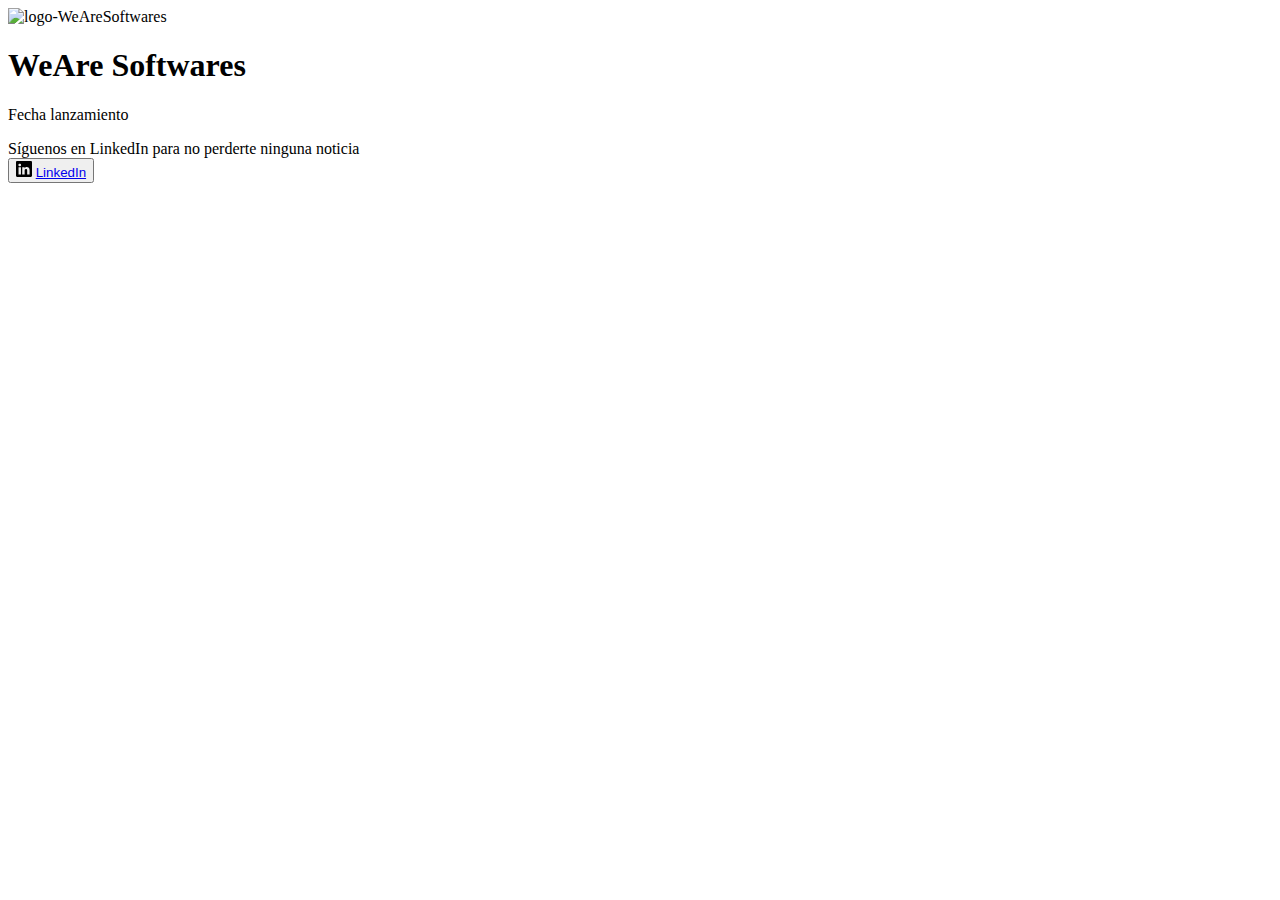
==== index.html @ 5dd97846 "v1.5 fix" ====
<!DOCTYPE html>
<html lang="en">
<head>
    <meta charset="UTF-8">
    <meta name="viewport" content="width=device-width, initial-scale=1.0">
    <title>WeAre - Countdown</title>
    <link rel="stylesheet" href="https://cdnjs.cloudflare.com/ajax/libs/font-awesome/6.6.0/css/all.min.css">
    <link rel="stylesheet" href="estilo.css">
    <link rel="shortcut icon" href="../img/logo.ico" type="image/x-icon">
</head>
<body>
    <div class="card">
      <div class="portada" id="portada">
        <div class="header">
            <img class="logo-img" src="/img/logoNormalSinFondo.png" alt="logo-WeAreSoftwares">
            <h1 class="logotipo">WeAre Softwares</h1>
            <p class="mensaje">Fecha lanzamiento</p>
        </div>

        <div id="cuenta">
            <!-- Bloques del contador se llenan con JavaScript -->
        </div>
      <div class="heading">Síguenos en LinkedIn para no perderte ninguna noticia</div>
      <div class="icons">
<button class="Btn">
  <svg
    viewBox="0 0 16 16"
    height="16"
    width="16"
    xmlns="http://www.w3.org/2000/svg"
    class="svgIcon"
  >
    <path
      d="M0 1.146C0 .513.526 0 1.175 0h13.65C15.474 0 16 .513 16 1.146v13.708c0 .633-.526 1.146-1.175 1.146H1.175C.526 16 0 15.487 0 14.854zm4.943 12.248V6.169H2.542v7.225zm-1.2-8.212c.837 0 1.358-.554 1.358-1.248-.015-.709-.52-1.248-1.342-1.248S2.4 3.226 2.4 3.934c0 .694.521 1.248 1.327 1.248zm4.908 8.212V9.359c0-.216.016-.432.08-.586.173-.431.568-.878 1.232-.878.869 0 1.216.662 1.216 1.634v3.865h2.401V9.25c0-2.22-1.184-3.252-2.764-3.252-1.274 0-1.845.7-2.165 1.193v.025h-.016l.016-.025V6.169h-2.4c.03.678 0 7.225 0 7.225z"
    ></path>
  </svg>
  <span class="text"><a href="https://www.linkedin.com/company/weare-softwares">LinkedIn</a></span>
</button>

    </div>
    
    <script src="https://kit.fontawesome.com/2c36e9b7b1.js" crossorigin="anonymous"></script>
    <script src="js/simplyCountdown.min.js"></script>
    <script src="js/countdown.js"></script>
    <script>
        class Countdown {
            constructor(targetDate, elementId) {
                this.targetDate = new Date(targetDate).getTime();
                this.element = document.getElementById(elementId);
                this.startCountdown();
            }

            startCountdown() {
                this.interval = setInterval(() => {
                    const now = new Date().getTime();
                    const distance = this.targetDate - now;

                    if (distance < 0) {
                        clearInterval(this.interval);
                        this.element.innerHTML = `
                            <div class='contador-bloque'><div class='valor'>00</div><div class='unidad'>d</div></div>
                            <div class='contador-bloque'><div class='valor'>00</div><div class='unidad'>h</div></div>
                            <div class='contador-bloque'><div class='valor'>00</div><div class='unidad'>m</div></div>
                            <div class='contador-bloque'><div class='valor'>00</div><div class='unidad'>s</div></div>
                        `;
                        return;
                    }

                    const days = Math.floor(distance / (1000 * 60 * 60 * 24));
                    const hours = Math.floor((distance % (1000 * 60 * 60 * 24)) / (1000 * 60 * 60));
                    const minutes = Math.floor((distance % (1000 * 60 * 60)) / (1000 * 60));
                    const seconds = Math.floor((distance % (1000 * 60)) / 1000);

                    this.element.innerHTML = `
                        <div class='contador-bloque'><div class='valor'>${days}</div><div class='unidad'>d</div></div>
                        <div class='contador-bloque'><div class='valor'>${hours}</div><div class='unidad'>h</div></div>
                        <div class='contador-bloque'><div class='valor'>${minutes}</div><div class='unidad'>m</div></div>
                        <div class='contador-bloque'><div class='valor'>${seconds}</div><div class='unidad'>s</div></div>
                    `;
                }, 1000);
            }
        }

        new Countdown('September 16, 2024 00:00:00', 'cuenta');
    </script>
</body>
</html>
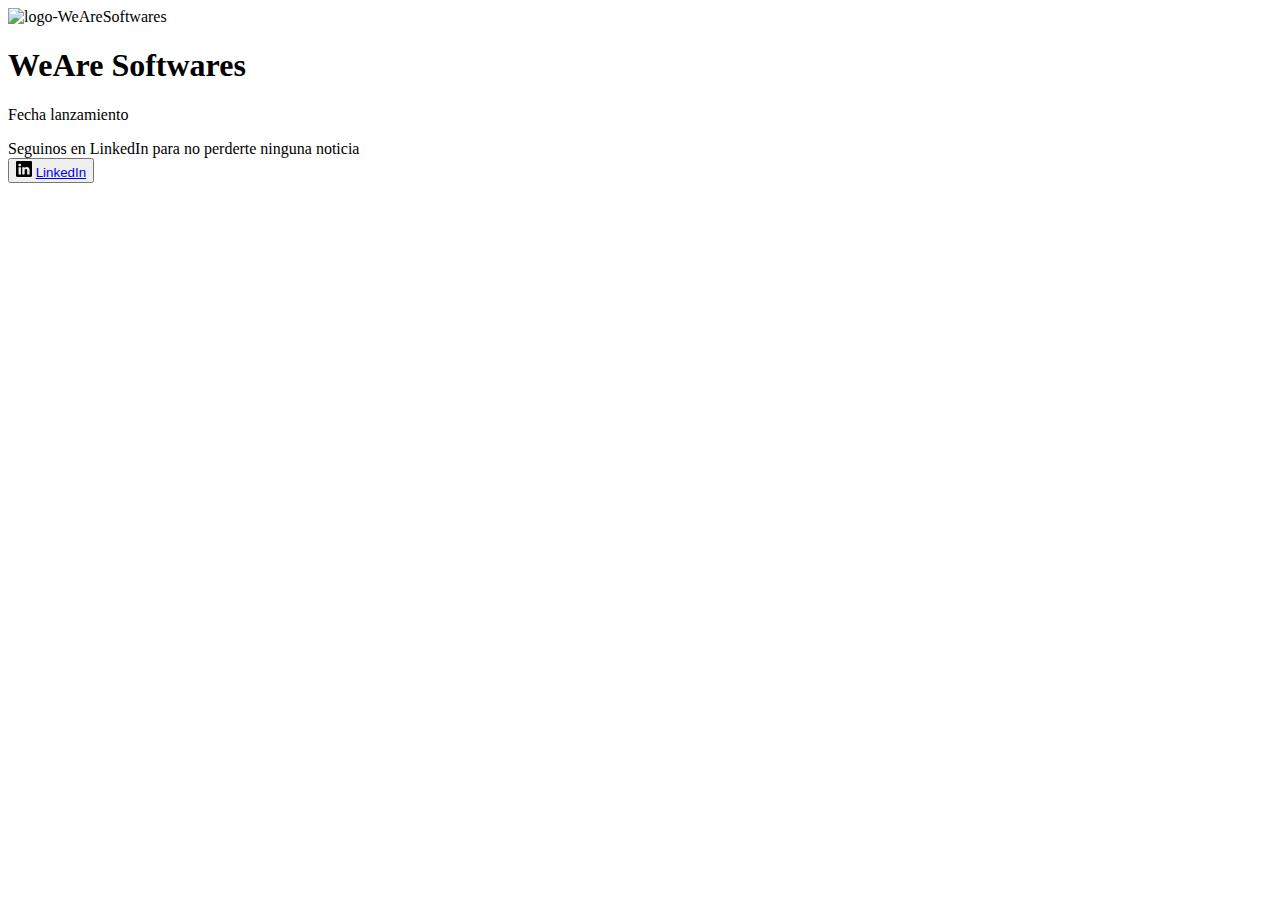
==== commit 046d23f8: "Merge branch 'develop' of https://github.com/julianalvarez243/wearesoftwaresWeb into develop" ====
--- a/index.html
+++ b/index.html
@@ -3,7 +3,7 @@
 <head>
     <meta charset="UTF-8">
     <meta name="viewport" content="width=device-width, initial-scale=1.0">
-    <title>WeAre - Countdown</title>
+    <title>WeAre Softwares</title>
     <link rel="stylesheet" href="https://cdnjs.cloudflare.com/ajax/libs/font-awesome/6.6.0/css/all.min.css">
     <link rel="stylesheet" href="estilo.css">
     <link rel="shortcut icon" href="../img/logo.ico" type="image/x-icon">
@@ -12,7 +12,7 @@
     <div class="card">
       <div class="portada" id="portada">
         <div class="header">
-            <img class="logo-img" src="/img/logoNormalSinFondo.png" alt="logo-WeAreSoftwares">
+            <img class="logo-img" src="/img/logoNormal-Photoroom.png" alt="logo-WeAreSoftwares">
             <h1 class="logotipo">WeAre Softwares</h1>
             <p class="mensaje">Fecha lanzamiento</p>
         </div>
@@ -20,7 +20,7 @@
         <div id="cuenta">
             <!-- Bloques del contador se llenan con JavaScript -->
         </div>
-      <div class="heading">Síguenos en LinkedIn para no perderte ninguna noticia</div>
+      <div class="heading">Seguinos en LinkedIn para no perderte ninguna noticia</div>
       <div class="icons">
 <button class="Btn">
   <svg
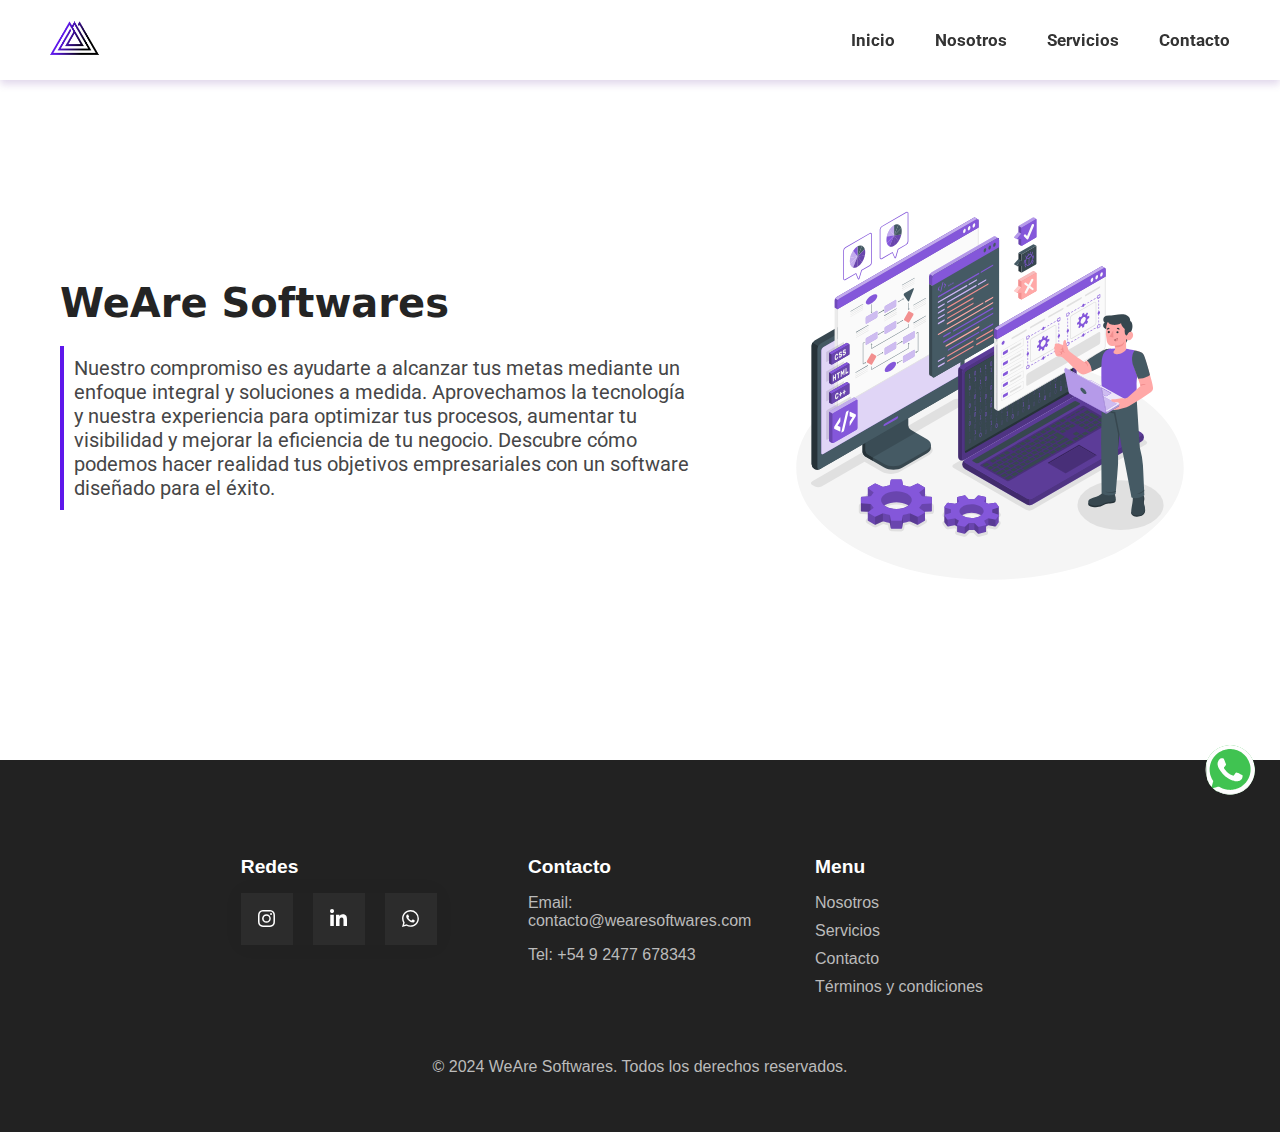
==== commit 3565e26b: "v2.1 Lanzamiento web" ====
--- a/index.html
+++ b/index.html
@@ -3,85 +3,110 @@
 <head>
     <meta charset="UTF-8">
     <meta name="viewport" content="width=device-width, initial-scale=1.0">
-    <title>WeAre Softwares</title>
+    <title>WeAre</title>
+    <link rel="shortcut icon" href="../img/logo.ico" type="image/x-icon">
+    <link rel="stylesheet" href="./assets/style.css">
     <link rel="stylesheet" href="https://cdnjs.cloudflare.com/ajax/libs/font-awesome/6.6.0/css/all.min.css">
-    <link rel="stylesheet" href="estilo.css">
-    <link rel="shortcut icon" href="../img/logo.ico" type="image/x-icon">
+
 </head>
 <body>
-    <div class="card">
-      <div class="portada" id="portada">
-        <div class="header">
-            <img class="logo-img" src="/img/logoNormal-Photoroom.png" alt="logo-WeAreSoftwares">
-            <h1 class="logotipo">WeAre Softwares</h1>
-            <p class="mensaje">Fecha lanzamiento</p>
+    <nav>
+        <div class="navbar">
+            <div class="logoNav">
+                <img src="./img/logoNormal.png" alt="Logo WeAre">
+            </div>
+
+            <button class="menu-toggle" aria-label="Abrir menú">
+                <i class="fas fa-bars"></i> <!-- Icono del menú hamburguesa -->
+            </button>
+    
+            <div class="menuNav">
+                <!-- Botón para cerrar el menú, visible solo cuando el menú está activo -->
+                <button class="close-menu" aria-label="Cerrar menú">
+                    <i class="fas fa-times"></i> <!-- Icono de cerrar -->
+                </button>
+                <ul>
+                    <li><a href="../index.html">Inicio</a></li>
+                    <li><a href="pages/nosotros.html">Nosotros</a></li>
+                    <li><a href="pages/servicios.html">Servicios</a></li>
+                    <li><a href="pages/contacto.html">Contacto</a></li>
+                </ul>
+            </div>
         </div>
+    </nav>
 
-        <div id="cuenta">
-            <!-- Bloques del contador se llenan con JavaScript -->
+    <main>
+        <div class="main index">
+            <div class="textMain">
+                <h1>WeAre Softwares</h1>
+                <p class="p-main-index">Nuestro compromiso es ayudarte a alcanzar tus metas mediante un enfoque integral y soluciones a medida. 
+                Aprovechamos la tecnología y nuestra experiencia para optimizar tus procesos, aumentar tu visibilidad y mejorar la eficiencia de tu negocio. 
+                Descubre cómo podemos hacer realidad tus objetivos empresariales con un software diseñado para el éxito.</p>
+            </div>
+            
+            <div class="imgMain">
+                <img src="img/imgMain.svg" alt="Ilustracion grafica de cliente">
+            </div>
+            <a href="https://wa.me/message/2NBDD7EORZQVL1" class="whatsapp-button" target="_blank" title="Contáctanos por WhatsApp">
+                <img class="img-wsp" src="img/whatsAppIcon.be7b0268fb40c767fbbd (2).svg" alt="">
+            </a>
+            
         </div>
-      <div class="heading">Seguinos en LinkedIn para no perderte ninguna noticia</div>
-      <div class="icons">
-<button class="Btn">
-  <svg
-    viewBox="0 0 16 16"
-    height="16"
-    width="16"
-    xmlns="http://www.w3.org/2000/svg"
-    class="svgIcon"
-  >
-    <path
-      d="M0 1.146C0 .513.526 0 1.175 0h13.65C15.474 0 16 .513 16 1.146v13.708c0 .633-.526 1.146-1.175 1.146H1.175C.526 16 0 15.487 0 14.854zm4.943 12.248V6.169H2.542v7.225zm-1.2-8.212c.837 0 1.358-.554 1.358-1.248-.015-.709-.52-1.248-1.342-1.248S2.4 3.226 2.4 3.934c0 .694.521 1.248 1.327 1.248zm4.908 8.212V9.359c0-.216.016-.432.08-.586.173-.431.568-.878 1.232-.878.869 0 1.216.662 1.216 1.634v3.865h2.401V9.25c0-2.22-1.184-3.252-2.764-3.252-1.274 0-1.845.7-2.165 1.193v.025h-.016l.016-.025V6.169h-2.4c.03.678 0 7.225 0 7.225z"
-    ></path>
-  </svg>
-  <span class="text"><a href="https://www.linkedin.com/company/weare-softwares">LinkedIn</a></span>
-</button>
+    </main>
+    
+    <footer>
+      <div class="footer footercontact">
+          <div class="footer-container">
+              <div class="footer-section redes">
+                  <h4>Redes</h4>
+                  <div class="card-contacto">
+                    <a href="#" class="socialContainer containerOne">
+                      <svg class="socialSvg instagramSvg" viewBox="0 0 16 16">
+                        <path
+                          d="M8 0C5.829 0 5.556.01 4.703.048 3.85.088 3.269.222 2.76.42a3.917 3.917 0 0 0-1.417.923A3.927 3.927 0 0 0 .42 2.76C.222 3.268.087 3.85.048 4.7.01 5.555 0 5.827 0 8.001c0 2.172.01 2.444.048 3.297.04.852.174 1.433.372 1.942.205.526.478.972.923 1.417.444.445.89.719 1.416.923.51.198 1.09.333 1.942.372C5.555 15.99 5.827 16 8 16s2.444-.01 3.298-.048c.851-.04 1.434-.174 1.943-.372a3.916 3.916 0 0 0 1.416-.923c.445-.445.718-.891.923-1.417.197-.509.332-1.09.372-1.942C15.99 10.445 16 10.173 16 8s-.01-2.445-.048-3.299c-.04-.851-.175-1.433-.372-1.941a3.926 3.926 0 0 0-.923-1.417A3.911 3.911 0 0 0 13.24.42c-.51-.198-1.092-.333-1.943-.372C10.443.01 10.172 0 7.998 0h.003zm-.717 1.442h.718c2.136 0 2.389.007 3.232.046.78.035 1.204.166 1.486.275.373.145.64.319.92.599.28.28.453.546.598.92.11.281.24.705.275 1.485.039.843.047 1.096.047 3.231s-.008 2.389-.047 3.232c-.035.78-.166 1.203-.275 1.485a2.47 2.47 0 0 1-.599.919c-.28.28-.546.453-.92.598-.28.11-.704.24-1.485.276-.843.038-1.096.047-3.232.047s-2.39-.009-3.233-.047c-.78-.036-1.203-.166-1.485-.276a2.478 2.478 0 0 1-.92-.598 2.48 2.48 0 0 1-.6-.92c-.109-.281-.24-.705-.275-1.485-.038-.843-.046-1.096-.046-3.233 0-2.136.008-2.388.046-3.231.036-.78.166-1.204.276-1.486.145-.373.319-.64.599-.92.28-.28.546-.453.92-.598.282-.11.705-.24 1.485-.276.738-.034 1.024-.044 2.515-.045v.002zm4.988 1.328a.96.96 0 1 0 0 1.92.96.96 0 0 0 0-1.92zm-4.27 1.122a4.109 4.109 0 1 0 0 8.217 4.109 4.109 0 0 0 0-8.217zm0 1.441a2.667 2.667 0 1 1 0 5.334 2.667 2.667 0 0 1 0-5.334z"
+                        ></path>
+                      </svg>
+                    </a>
+                  
+                    <a href="https://www.linkedin.com/company/weare-softwares" class="socialContainer containerThree">
+                      <svg class="socialSvg linkdinSvg" viewBox="0 0 448 512">
+                        <path
+                          d="M100.28 448H7.4V148.9h92.88zM53.79 108.1C24.09 108.1 0 83.5 0 53.8a53.79 53.79 0 0 1 107.58 0c0 29.7-24.1 54.3-53.79 54.3zM447.9 448h-92.68V302.4c0-34.7-.7-79.2-48.29-79.2-48.29 0-55.69 37.7-55.69 76.7V448h-92.78V148.9h89.08v40.8h1.3c12.4-23.5 42.69-48.3 87.88-48.3 94 0 111.28 61.9 111.28 142.3V448z"
+                        ></path>
+                      </svg>
+                    </a>
+                  
+                    <a href="https://wa.me/message/2NBDD7EORZQVL1" class="socialContainer containerFour">
+                      <svg class="socialSvg whatsappSvg" viewBox="0 0 16 16">
+                        <path
+                          d="M13.601 2.326A7.854 7.854 0 0 0 7.994 0C3.627 0 .068 3.558.064 7.926c0 1.399.366 2.76 1.057 3.965L0 16l4.204-1.102a7.933 7.933 0 0 0 3.79.965h.004c4.368 0 7.926-3.558 7.93-7.93A7.898 7.898 0 0 0 13.6 2.326zM7.994 14.521a6.573 6.573 0 0 1-3.356-.92l-.24-.144-2.494.654.666-2.433-.156-.251a6.56 6.56 0 0 1-1.007-3.505c0-3.626 2.957-6.584 6.591-6.584a6.56 6.56 0 0 1 4.66 1.931 6.557 6.557 0 0 1 1.928 4.66c-.004 3.639-2.961 6.592-6.592 6.592zm3.615-4.934c-.197-.099-1.17-.578-1.353-.646-.182-.065-.315-.099-.445.099-.133.197-.513.646-.627.775-.114.133-.232.148-.43.05-.197-.1-.836-.308-1.592-.985-.59-.525-.985-1.175-1.103-1.372-.114-.198-.011-.304.088-.403.087-.088.197-.232.296-.346.1-.114.133-.198.198-.33.065-.134.034-.248-.015-.347-.05-.099-.445-1.076-.612-1.47-.16-.389-.323-.335-.445-.34-.114-.007-.247-.007-.38-.007a.729.729 0 0 0-.529.247c-.182.198-.691.677-.691 1.654 0 .977.71 1.916.81 2.049.098.133 1.394 2.132 3.383 2.992.47.205.84.326 1.129.418.475.152.904.129 1.246.08.38-.058 1.171-.48 1.338-.943.164-.464.164-.86.114-.943-.049-.084-.182-.133-.38-.232z"
+                        ></path>
+                      </svg>
+                    </a>
+                  </div>
+              </div>
+              <div class="footer-section contact">
+                  <h4>Contacto</h4>
+                  <p>Email: contacto@wearesoftwares.com</p>
+                  <p>Tel: +54 9 2477 678343</p>
+              </div>
+              <div class="footer-section copyright">
+                  <h4>Menu</h4>
+                  <ul>
+                    <li><a href="pages/nosotros.html">Nosotros</a></li>
+                    <li><a href="pages/servicios.html">Servicios</a></li>
+                    <li><a href="pages/contacto.html">Contacto</a></li>
+                    <li><a href="tyc.html">Términos y condiciones</a></li>
+                  </ul>
+              </div>
+          </div>
+          <div class="div-derechos">
+              <p>&copy; 2024 WeAre Softwares. Todos los derechos reservados.</p>
+          </div>
+      </div>
+  </footer>
 
-    </div>
-    
-    <script src="https://kit.fontawesome.com/2c36e9b7b1.js" crossorigin="anonymous"></script>
-    <script src="js/simplyCountdown.min.js"></script>
-    <script src="js/countdown.js"></script>
-    <script>
-        class Countdown {
-            constructor(targetDate, elementId) {
-                this.targetDate = new Date(targetDate).getTime();
-                this.element = document.getElementById(elementId);
-                this.startCountdown();
-            }
+    <script src="js/script.js"></script> <!-- Enlace al archivo JS -->
 
-            startCountdown() {
-                this.interval = setInterval(() => {
-                    const now = new Date().getTime();
-                    const distance = this.targetDate - now;
-
-                    if (distance < 0) {
-                        clearInterval(this.interval);
-                        this.element.innerHTML = `
-                            <div class='contador-bloque'><div class='valor'>00</div><div class='unidad'>d</div></div>
-                            <div class='contador-bloque'><div class='valor'>00</div><div class='unidad'>h</div></div>
-                            <div class='contador-bloque'><div class='valor'>00</div><div class='unidad'>m</div></div>
-                            <div class='contador-bloque'><div class='valor'>00</div><div class='unidad'>s</div></div>
-                        `;
-                        return;
-                    }
-
-                    const days = Math.floor(distance / (1000 * 60 * 60 * 24));
-                    const hours = Math.floor((distance % (1000 * 60 * 60 * 24)) / (1000 * 60 * 60));
-                    const minutes = Math.floor((distance % (1000 * 60 * 60)) / (1000 * 60));
-                    const seconds = Math.floor((distance % (1000 * 60)) / 1000);
-
-                    this.element.innerHTML = `
-                        <div class='contador-bloque'><div class='valor'>${days}</div><div class='unidad'>d</div></div>
-                        <div class='contador-bloque'><div class='valor'>${hours}</div><div class='unidad'>h</div></div>
-                        <div class='contador-bloque'><div class='valor'>${minutes}</div><div class='unidad'>m</div></div>
-                        <div class='contador-bloque'><div class='valor'>${seconds}</div><div class='unidad'>s</div></div>
-                    `;
-                }, 1000);
-            }
-        }
-
-        new Countdown('September 16, 2024 00:00:00', 'cuenta');
-    </script>
 </body>
-</html>+</html>
--- a/assets/style.css
+++ b/assets/style.css
@@ -0,0 +1,1146 @@
+@import url('https://fonts.googleapis.com/css2?family=Playfair+Display:wght@700&family=Roboto:wght@400&display=swap');
+
+.main-tyc{
+  display: flex;
+  flex-direction: column;
+  justify-content: center;
+  align-items: center;
+  max-width: 70%;
+  margin: 0 auto;
+  padding: 30px;
+}
+
+.main-tyc h1{
+  text-align: center;
+}
+
+body {
+    font-family: 'Roboto', sans-serif;
+    margin: 0;
+    padding: 0;
+}
+
+.error{
+  display: flex;
+  justify-content: center;
+  align-items: center;
+  flex-direction: column;
+}
+
+.error img{
+  width: 380px;
+  height: 440px;
+  padding-top: 70px;
+}
+
+.error h2{
+  text-align: center;
+  font-family: 'Gill Sans', 'Gill Sans MT', Calibri, 'Trebuchet MS', sans-serif;
+}
+
+/* Estilos para el navbar */
+nav {
+    background-color: #ffffff; 
+    box-shadow: 0 4px 8px rgba(102, 51, 153, 0.2); 
+    position: fixed;
+    width: 100%;
+    top: 0;
+    z-index: 1000000;
+}
+
+/* Estilos básicos para el contenedor del navbar */
+.navbar {
+    display: flex;
+    justify-content: space-between;
+    align-items: center;
+    padding: 10px 30px;
+    height: 60px; 
+}
+
+/* Estilos para el botón de menú hamburguesa */
+.menu-toggle {
+    display: none; /* Ocultar el botón en pantallas grandes */
+    background: none;
+    border: none;
+    font-size: 24px;
+    cursor: pointer;
+    color: #333;
+    margin-left: auto;
+}
+
+.menu-toggle .fa-bars {
+    font-size: 34px;
+}
+
+/* Estilos para el contenedor del menú */
+.menuNav {
+    display: flex;
+    align-items: center;
+}
+
+.menuNav ul {
+    list-style: none;
+    margin: 0;
+    padding: 0;
+    display: flex;
+    flex-direction: row;
+}
+
+.menuNav li {
+    margin: 0 20px; 
+}
+
+.menuNav a {
+    text-decoration: none;
+    padding: 10px;
+    color: #333333; 
+    font-size: 16px;
+    font-weight: bold;
+    transition: border-color 0.3s ease;
+    border-bottom: 2px solid transparent;
+}
+
+.menuNav a:hover {
+    border-bottom: 2px solid #5e17eb; /* Violeta */
+}
+
+/* Agregar espacio en la parte superior del contenido para el navbar fijo */
+body {
+    padding-top: 60px; /* Ajustar según el tamaño real del navbar */
+}
+
+
+.logoNav img {
+  height: 50px;
+}
+
+.menuNav ul {
+  list-style: none;
+  margin: 0;
+  display: flex;
+}
+
+.menuNav ul li {
+  margin: 0 10px;
+}
+
+.menuNav ul li a {
+  text-decoration: none;
+  font-weight: bold;
+  font-size: 17px;
+}
+
+/* Estilos básicos para el contenedor de tarjetas */
+.servicios {
+  padding: 20px;
+  text-align: center;
+}
+
+.servicios h1 {
+  font-size: 2rem; 
+  color: #5e17eb; 
+  font-weight: 500; 
+  text-align: center; 
+  text-transform: uppercase; 
+  letter-spacing: 2px; 
+  text-shadow: 2px 2px 4px rgba(0, 0, 0, 0.3); 
+  font-family: 'Arial Black', 'Arial Bold', Gadget, sans-serif; 
+}
+
+
+/* Estilos para el contenedor de tarjetas */
+.cards {
+  display: flex;
+  flex-wrap: wrap;
+  justify-content: center;
+  gap: 20px;
+  margin-top: 30px;
+}
+
+@media (max-width:1138px) {
+  .cards {
+    display: flex;
+    flex-direction: column;
+  }
+}
+
+/* Estilos para cada tarjeta */
+.cards .card1, .cards .card2, .cards .card3 {
+  background-color: #fff;
+  border-radius: 10px;
+  box-shadow: 0 4px 8px rgba(0, 0, 0, 0.1);
+  padding: 20px;
+  max-width: 300px;
+  height: auto;
+  width: 100%;
+  transition: transform 0.3s ease, box-shadow 0.3s ease;
+}
+
+.cards img {
+  max-width: 100%;
+  border-radius: 8px;
+}
+
+.cards p {
+  margin-top: 10px;
+  color: #666;
+}
+
+/* Estilos para los títulos de las tarjetas */
+.h2card {
+  font-size: 1.5rem;
+  margin-bottom: 10px;
+  color: #333;
+  font-family: 'Gill Sans', 'Gill Sans MT', Calibri, 'Trebuchet MS', sans-serif;
+}
+
+.cards p{
+  font-weight: 500;
+  color: #646464;
+  font-family: 'Gill Sans', 'Gill Sans MT', Calibri, 'Trebuchet MS', sans-serif;
+}
+
+/* Efecto hover para las tarjetas */
+.cards .card1:hover, 
+.cards .card2:hover, 
+.cards .card3:hover {
+  transform: translateY(-10px);
+  box-shadow: 0 6px 12px rgba(0, 0, 0, 0.2);
+}
+
+/* Ajuste para pantalla*/
+@media (max-width: 768px) {
+  .cards {
+      flex-direction: column;
+      align-items: center;
+  }
+
+  .cards .card1, 
+  .cards .card2, 
+  .cards .card3 {
+      max-width: 90%;
+  }
+}
+
+
+/* Estilos para el botón de WhatsApp */
+.whatsapp-button {
+  position: fixed;
+  bottom: 100px; 
+  right: 20px; 
+  border-radius: 50%; 
+  width: 60px; 
+  height: 60px; 
+  display: flex;
+  justify-content: center;
+  align-items: center;
+  z-index: 100000; 
+  text-decoration: none; 
+  font-size: 24px; 
+  transition: background-color 0.3s ease; 
+}
+
+.whatsapp-button:hover {
+  background-color: #5e17eb; 
+}
+
+.whatsapp-button i {
+  margin: 0;
+}
+
+.img-wsp {
+  height: 50px;
+  width: 50px;
+  border-radius: 100%;
+}
+
+
+
+/* Estilos para el botón de cerrar menú */
+.close-menu {
+    display: none; 
+    background: none;
+    border: none;
+    font-size: 24px;
+    cursor: pointer;
+    color: #333;
+    position: absolute;
+    top: 10px;
+    right: 10px;
+}
+
+/* Estilos para pantallas pequeñas */
+@media (max-width: 768px) {
+    
+    .menuNav {
+        position: fixed;
+        top: 0;
+        right: 0;
+        width: 50%;
+        height: 100%;
+        background-color: #ffffff;
+        box-shadow: 0 4px 8px rgba(102, 51, 153, 0.2);
+        z-index: 1000;
+        flex-direction: column;
+        align-items: center;
+        padding: 20px;
+        transition: transform 0.3s ease, opacity 0.3s ease; /* Transición suave */
+        transform: translateX(100%);
+        opacity: 0;
+        visibility: hidden; /* Ocultar el menú inicialmente */
+    }
+    
+    .close-menu {
+        display: block; /* Mostrar el botón de cerrar cuando el menú está activo */
+    }
+    
+    .menuNav.active {
+        transform: translateX(0);
+        opacity: 1;
+        visibility: visible; /* Mostrar el menú cuando se active */
+        justify-content: space-around;
+        gap: 20px;
+    }
+    
+    .menuNav ul {
+        flex-direction: column;
+        align-items: center;
+        width: 100%;
+        gap: 55px;
+    }
+    
+    .menuNav li {
+        margin: 20px 0;
+    }
+    
+    .menu-toggle {
+        display: block;
+        padding: 20px;
+    }
+
+    .tech-grid{
+        display: flex;
+        flex-direction: column;
+        align-items: center;
+    }
+
+    .tech-grid2{
+      display: flex;
+      flex-direction: column;
+      align-items: center;
+    }
+
+    #Container{
+        display: flex;
+        flex-direction: column;
+    }
+    
+}
+
+/* Estilos para pantallas pequeñas */
+@media (max-width: 480px) {
+    .contactaTitulo {
+        font-size: 1.5rem;
+    }
+
+    .form-submit input[type="submit"] {
+        width: 100%;
+    }
+}
+
+/* Estilos para el main*/
+.main {
+    display: flex;
+    justify-content: center;
+    align-items: center;
+}
+
+.index{
+    display: flex;
+    justify-content: space-around;
+    align-items: center;
+    padding-left: 0;
+    padding-bottom: 150px;
+    padding-right: 0;
+    padding-top: 130px;
+}
+
+.textMain {
+    max-width: 50%;
+    padding: 30px;
+}
+
+.textMain h1 {
+    font-size: 2.5rem;
+    color: #242424;
+    font-family: var(--font-family-sans, ui-sans-serif, system-ui, sans-serif, "Apple Color Emoji", "Segoe UI Emoji", "Segoe UI Symbol", "Noto Color Emoji");
+    margin-bottom: 1rem;
+}
+
+@media (max-width:382px) {
+    .textMain h1 {
+        font-size: 1.7rem; 
+    }
+
+}
+
+hr {
+    border: 0;
+    height: 1px;
+    background: #5e17eb;
+    margin-top: -20px;
+    margin-bottom: 30px;
+    width: 190px;
+}
+
+.textMain p {
+    color: #464647;
+    font-size: 20px;
+    text-align: initial;
+    border-left: 4px solid #5e17eb; 
+    padding: 10px;
+}
+
+@media (max-width:784px) {
+  .textMain p{
+    border-left: none;
+    border-bottom: 4px solid #5e17eb; 
+    text-align: center;
+  }
+}
+
+.imgMain img {
+    max-width: 100%;
+    height: 400px;
+    padding-right: 60px;
+}
+
+.imgMain {
+    opacity: 0;
+    transition: opacity 2s ease-in;
+}
+
+.imgMain.visible {
+    opacity: 1;
+}
+
+.main .nosotros {
+    display: flex;
+    align-items: center;
+    padding: 20px;
+}
+
+@media (max-width:1442px) {
+  .nosotros{
+    display: flex;
+    flex-direction: column;
+  }
+}
+
+
+
+main{
+  display: flex;
+  flex-direction: column;
+  justify-content: space-between;
+  align-items: center;
+  min-height:700px;
+}
+
+.ambas-tecno{
+  display: flex;
+  margin-bottom: 100px;
+  gap: 20px;
+}
+
+@media (max-width:780px) {
+  .ambas-tecno{
+    display: flex;
+    flex-direction: column;
+  }
+}
+
+.tech-section {
+  position: relative;
+  width: 100%;
+  display: flex;
+  justify-content: center;
+  align-items: center;
+  flex-direction: column;
+  max-width: 1200px; /* Ajusta el ancho máximo si es necesario */
+  margin: 0 auto;
+}
+
+.h2section{
+  font-family: 'Montserrat', sans-serif; 
+  font-size: 15px; 
+  font-weight: 600; 
+  color: #333; 
+  letter-spacing: 0.5px; 
+  margin: 0; 
+}
+
+.card img {
+  max-width: 80%; 
+  height: auto;
+  margin-bottom: 15px;
+}
+
+.swiper-button-next {
+  right: 10px;
+}
+
+.swiper-button-prev {
+  left: 10px;
+}
+
+/* Contenedor principal del carrusel */
+.swiper-container {
+  width: 360px;
+  overflow: hidden;
+  position: relative;
+  box-shadow: rgba(151, 65, 252, 0.2) 0 15px 30px -5px;
+  padding-top: 5px;
+  padding-bottom: 5px;
+  background-image: linear-gradient(144deg,#AF40FF, #5B42F3 50%,#00DDEB);
+}
+
+/* Contenedor de las slides */
+.swiper-wrapper {
+  display: flex;
+  transition: transform 0.3s ease-in-out;
+}
+
+/* Cada slide individual */
+.swiper-slide {
+  display: flex;
+  flex-direction: column;
+  align-items: center;
+  justify-content: center;
+  min-width: 100%; /* Asegura que solo se muestre una card a la vez */
+}
+
+/* Estilo de las cards */
+.card {
+  width: 180px;
+  height: 220px;
+  z-index: 1111;
+  overflow: hidden;
+  background-color: white;
+  display: flex;
+  text-align: center;
+  flex-direction: column;
+  align-items: center;
+  transition: transform 0.3s ease; 
+  justify-content: center;
+}
+
+.card img {
+  width: 70px;
+  height: 70px;
+  margin-top: 20px;
+  margin-bottom: 150px;
+  border-radius: 8px;
+}
+
+
+
+.card__content {
+    position: absolute;
+    display: flex;
+    flex-direction: column;
+    justify-content: center;
+    align-items: center;
+    width: 100%;
+    padding: 20px;
+    margin-top: 70px;
+    box-sizing: border-box;
+    transform-origin: bottom;
+    transition: all 0.6s cubic-bezier(0.175, 0.885, 0.32, 1.275);
+}
+
+
+.card__title {
+  font-size: 1.2rem;
+  font-weight: bold;
+  color: #333;
+  margin-bottom: 5px;
+}
+
+.card__description {
+    font-weight: 500;
+    color: #646464;
+    font-family: 'Gill Sans', 'Gill Sans MT', Calibri, 'Trebuchet MS', sans-serif;
+}
+
+
+/* Botones de navegación personalizados */
+.swiper-button-next,
+.swiper-button-prev {
+  position: absolute;
+  color: #5e17eb;
+  background-color: rgba(94, 23, 235, 0.1);
+  border-radius: 50%;
+  padding: 5px;
+  top: 50%;
+  transition: transform 0.4s ease, background-color 0.4s ease; /* Transición suave al moverse y cambiar color */
+  transform: translateY(-50%);
+  width: 35px;
+  height: 35px;
+  display: flex;
+  align-items: center;
+  justify-content: center;
+  cursor: pointer;
+  z-index: 10000;
+}
+
+
+
+@media (max-width: 1100px) {
+
+    .textMain{
+        max-width: 70%;
+    }
+}
+
+.tech-card:hover {
+    transform: translateY(-5px);
+    box-shadow: 0 8px 16px rgba(0, 0, 0, 0.2);
+}
+
+.tech-icon {
+    width: 100px;
+    height: 100px;
+    margin-bottom: 10px;
+}
+
+.whatsapp-button {
+    margin-top: 20px;
+}
+
+.img-wsp {
+    width: 50px;
+    height: auto;
+}
+
+@media (max-width: 768px) {
+    .tech-card{
+        width: 300px;
+    }
+}
+
+.nosotros{
+    display: flex;
+    padding: 20px;
+    margin-top: 30px;
+}
+
+@media (max-width: 882px) {
+  .nosotros{
+      height: auto;
+      padding-top: 30px;
+  }
+}
+
+.notification {
+    display: flex;
+    flex-direction: column;
+    isolation: isolate;
+    position: relative;
+    width: 40%;
+    height: auto;
+    padding: 10px;
+    text-align: initial;
+    border-radius: 1rem;
+    overflow: hidden;
+    font-family: 'Gill Sans', 'Gill Sans MT', Calibri, 'Trebuchet MS', sans-serif;
+    font-size: 16px;
+    --color: #32a6ff
+  }
+
+  @media (max-width:1040px) {
+    .notification{
+        width: 60%;
+    }
+  }
+  
+  @media (max-width:600px) {
+    .notification{
+        width: 80%;
+    }
+  }
+  
+
+  
+  .notititle {
+    color: #5e17eb;
+    padding: 20px;
+    font-weight: 500;
+    font-size: 2rem;
+    text-align: center;
+    transition: transform 300ms ease;
+    z-index: 5;
+  }
+  
+  .notibody {
+    color: #464647;
+    padding: 0 1.25rem;
+    text-align: center;
+    font-size: 20px;
+    transition: transform 300ms ease;
+    z-index: 5;
+  }
+  
+  
+  .notiglow,
+  .notiborderglow {
+    position: absolute;
+    width: 20rem;
+    height: 20rem;
+    transform: translate(-50%, -50%);
+    background: radial-gradient(circle closest-side at center, white, transparent);
+    opacity: 0;
+    transition: opacity 300ms ease;
+  }
+  
+  .notiglow {
+    z-index: 3;
+  }
+  
+  .notiborderglow {
+    z-index: 1;
+  }
+
+  
+  .note {
+    color: var(--color);
+    position: fixed;
+    top: 80%;
+    left: 50%;
+    transform: translateX(-50%);
+    text-align: center;
+    font-size: 0.9rem;
+    width: 75%;
+  }
+
+
+/* Estilos para el footer */
+.footer {
+    background-color: #222; /* Fondo gris oscuro */
+    color: #bbb; /* Texto gris claro */
+    padding: 40px 20px;
+    text-align: center;
+    font-family: 'Arial', sans-serif;
+}
+
+.footercontact{
+  display: flex;
+  flex-direction: column;
+  justify-content:center;
+  align-items: center;
+}
+
+.footer-container {
+    display: flex;
+    flex-wrap: wrap;
+    width: auto;
+    justify-content: space-between;
+    margin: 0 auto;
+    gap: 200px;
+}
+
+@media (max-width:1300px) {
+  .footer-container{
+    gap: 3px;
+  }
+}
+
+.footer-section {
+    flex: 1;
+    margin: 30px;
+    min-width: 200px;
+    text-align: left; /* Alineación izquierda para un diseño profesional */
+}
+
+.footer-section h4 {
+    font-size: 1.2rem;
+    margin-bottom: 15px;
+    color: #fff; /* Títulos en blanco para destacar */
+}
+
+.footer-section ul {
+    list-style: none;
+    padding: 0;
+}
+
+.footer-section ul li {
+    margin: 10px 0;
+}
+
+.footer-section ul li a {
+    color: inherit; /* Mantiene el color del texto, sin violeta */
+    text-decoration: none;
+    transition: color 0.3s ease;
+}
+
+.footer-section ul li a:hover {
+    color: #ddd; /* Cambio de color sutil al pasar el cursor */
+}
+
+.footer-section ul li i {
+    margin-right: 8px;
+    font-size: 1.2rem;
+    vertical-align: middle;
+}
+
+.footer-section .contact p a {
+    color: inherit;
+    text-decoration: none;
+    transition: color 0.3s ease;
+}
+
+.footer-section .contact p a:hover {
+    color: #ddd; /* Cambio de color sutil para enlaces de contacto */
+}
+
+.footer-section .copyright {
+    flex-basis: 100%; /* Toma todo el ancho disponible */
+    text-align: center;
+    margin-top: 20px;
+    font-size: 0.9rem;
+    color: #777; /* Color más claro para el copyright */
+}
+
+.footerindex{
+    margin-top: 20px;
+}
+
+
+
+/* Estilos para pantallas medianas */
+@media (max-width: 1110px) {
+    .main {
+        flex-direction: column;
+        text-align: center;
+    }
+
+    .index{
+        padding:0;
+    }
+
+    .textMain p{
+        font-size: 1rem;
+    }
+
+    .index{
+        padding-top: 30px;
+    }
+
+    .imgMain img {
+        padding-right: 0;
+    }
+}
+
+/* Area de contacto */ 
+#Container {
+    display: flex;
+    align-items: center;
+    justify-content: center;
+    height: 100%;
+    padding-top: 70px;
+    padding-bottom: 55px;
+  }
+
+    
+    .form {
+    animation: float 2s ease-in-out infinite;
+    position: relative;
+    background-color: #15172b;
+    border-radius: 20px;
+    padding: 4%;
+    z-index: 3;
+    gap: 1em;
+    box-sizing: border-box;
+    height: auto;
+    padding: 20px;
+    width: 380px;
+  }
+
+  @media (max-width:418px) {
+    .form{
+      width: 324px;
+    }
+  }
+  
+  .title {
+    color: #eee;
+    font-family: sans-serif;
+    font-size: 36px;
+    font-weight: 600;
+    margin-top: 30px;
+  }
+  
+  .subtitle {
+    color: #eee;
+    font-family: sans-serif;
+    font-size: 16px;
+    font-weight: 600;
+    margin-top: 10px;
+  }
+  
+  .input-container {
+    height: 50px;
+    position: relative;
+    width: 100%;
+  }
+  
+  .ic1 {
+    margin-top: 40px;
+  }
+  
+  .ic2 {
+    margin-top: 30px;
+  }
+  
+  .input {
+    background-color: #303245;
+    border-radius: 12px;
+    border: 0;
+    box-sizing: border-box;
+    color: #eee;
+    font-size: 18px;
+    height: 100%;
+    outline: 0;
+    padding: 4px 20px 0;
+    width: 100%;
+  }
+  
+  .cut {
+    background-color: #15172b;
+    border-radius: 10px;
+    height: 20px;
+    left: 20px;
+    position: absolute;
+    top: -20px;
+    transform: translateY(0);
+    transition: transform 200ms;
+    width: 125px;
+  }
+  
+  .cut-short {
+    width: 50px;
+  }
+
+  .name-cut{
+    width: 116px;
+  }
+
+  .msj-cut{
+    width: 65px;
+  }
+  
+  .iLabel {
+    color: #65657b;
+    font-family: sans-serif;
+    left: 20px;
+    line-height: 14px;
+    pointer-events: none;
+    position: absolute;
+    transform-origin: 0 50%;
+    transition: transform 200ms, color 200ms;
+    top: 20px;
+  }
+  
+  .input:focus ~ .cut {
+    transform: translateY(8px);
+  }
+  
+  .input:focus ~ .iLabel {
+    transform: translateY(-30px) translateX(10px) scale(0.75);
+  }
+  
+  .input:not(:focus) ~ .iLabel {
+    color: #808097;
+  }
+  
+  .input:focus ~ .iLabel {
+    color: #dc2f55;
+  }
+
+  input:valid ~ .iLabel{
+    color: #dc2f55;
+    transform: translateY(-40px) translateX(10px) scale(0.75);
+  }
+  
+  .submit {
+    background-color: #5e17eb;
+    border-radius: 12px;
+    border: 0;
+    box-sizing: border-box;
+    color: #eee;
+    cursor: pointer;
+    font-size: 18px;
+    height: 50px;
+    margin-top: 38px;
+    text-align: center;
+    width: 100%;
+  }
+  
+  .submit:active {
+    background-color: #06b;
+  }
+  
+  
+  
+
+.cta {
+    position: relative;
+    margin: auto;
+    padding: 11.5px 18px;
+    transition: all 0.2s ease;
+    border: 3px solid #552da8;
+    border-radius: 50px;
+    background: #552da8;
+    cursor: pointer;
+  }
+  
+  .cta:before {
+    content: "";
+    position: absolute;
+    top: 0;
+    right: 0;
+    display: block;
+    border-radius: 50px;
+    background: white;
+    width: 45px;
+    height: 45px;
+    transition: all 0.8s ease;
+  }
+  
+  .cta span {
+    position: relative;
+    font-family: Montserrat;
+    font-size: 18px;
+    color: white;
+    font-weight: 400;
+    letter-spacing: 0.05em;
+  }
+  
+  .cta svg {
+    position: relative;
+    top: 0;
+    margin-left: 10px;
+    fill: none;
+    stroke-linecap: round;
+    stroke-linejoin: round;
+    stroke: white;
+    stroke-width: 2;
+    transform: translateX(-5px);
+    transition: all 0.5s ease;
+  }
+  
+  .cta:hover:before {
+    width: 100%;
+    background: #1c1c1c;
+  }
+  
+  .cta:hover svg {
+    transform: translateX(0);
+    transition: all 2s ease;
+  }
+  
+  .cta:active {
+    transform: scale(0.95);
+    transition: all 2s ease;
+  }
+
+  .card-contacto {
+    width: fit-content;
+    height: fit-content;
+    display: flex;
+    align-items: center;
+    gap: 20px;
+    box-shadow: 0px 0px 20px rgba(0, 0, 0, 0.055);
+  }
+
+  @media (max-width: 768px) {
+    .card-contacto {
+        margin-left: 0;
+      }
+
+      #Container {
+        padding-top: 90px;
+        padding-bottom: 30px;
+      }
+    
+  }
+  
+  /* for all social containers*/
+  .socialContainer {
+    width: 52px;
+    height: 52px;
+    background-color: rgb(44, 44, 44);
+    display: flex;
+    align-items: center;
+    justify-content: center;
+    overflow: hidden;
+    transition-duration: 0.3s;
+  }
+  /* instagram*/
+  .containerOne:hover {
+    background-color: #d62976;
+    transition-duration: 0.3s;
+    transform: scale(1.5);
+    border-radius: 15px;
+  }
+  /* twitter*/
+  .containerTwo:hover {
+    background-color: #00acee;
+    transition-duration: 0.3s;
+    transform: scale(1.5);
+    border-radius: 15px;
+  }
+  /* linkdin*/
+  .containerThree:hover {
+    background-color: #0072b1;
+    transition-duration: 0.3s;
+    transform: scale(1.5);
+    border-radius: 15px;
+  }
+  /* Whatsapp*/
+  .containerFour:hover {
+    background-color: #25d366;
+    transition-duration: 0.3s;
+    transform: scale(1.5);
+    border-radius: 15px;
+  }
+  
+  .socialContainer:active {
+    transform: scale(0.9);
+    transition-duration: 0.3s;
+  }
+  
+  .socialSvg {
+    width: 17px;
+  }
+  
+  .socialSvg path {
+    fill: rgb(255, 255, 255);
+  }
+  
+  .socialContainer:hover .socialSvg {
+    animation: slide-in-top 0.3s both;
+  }
+  
+  @keyframes slide-in-top {
+    0% {
+      transform: translateY(50px);
+      opacity: 0;
+    }
+  
+    100% {
+      transform: translateY(0);
+      opacity: 1;
+    }
+  }
+  
